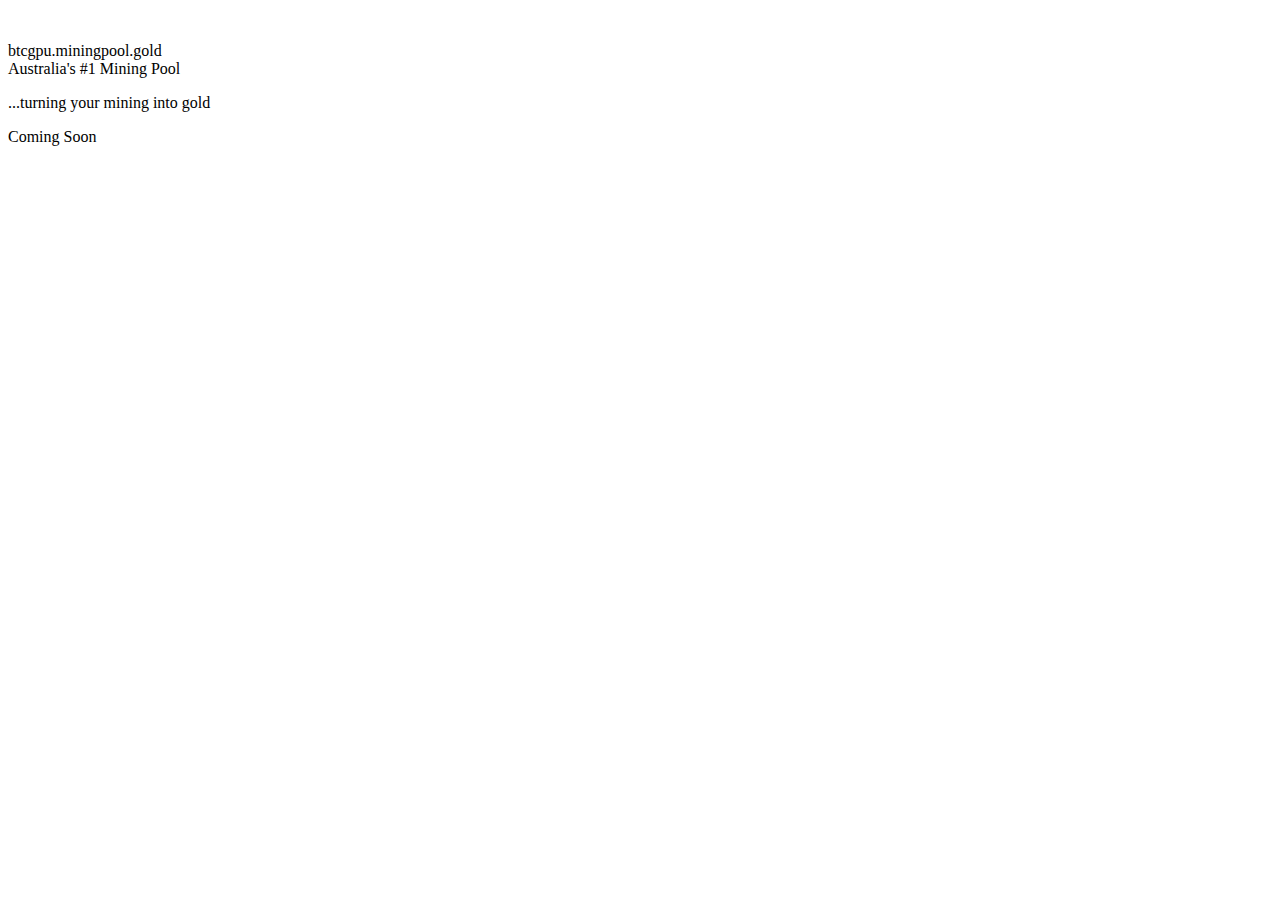
==== website/pages/comingsoon.html @ 409075ce "moving comingsoon page" ====
<!doctype html>
<html>

<head>
    <meta charset="UTF-8">
    <meta name="viewport" content="width=device-width, initial-scale=1.0">
    <title>Bitcoin Gold</title>
    <link rel="stylesheet" href="static/css/bootstrap-theme.min.css"> 
    <link rel="stylesheet" href="static/css/bootstrap.min.css">
    <link rel="stylesheet" href="static/css/font-awesome.min.css">
    <link rel="stylesheet" href="static/css/style.css">
    <link rel="stylesheet" href="static/css/animate.css">
    <link rel="stylesheet" href="static/css/material-design-iconic-font.min.css">
    <link rel="icon" type="image/png" href="img/favicon.png">
</head>

<body>
    <div class="content text-center">
        <img src="static/img/logo.png" class="logo" alt="">
        <p class="coming-soon">
            btcgpu.miningpool.gold<br>
            Australia's #1 Mining Pool 
        </p>
        <p class="coming-soon-small">
            ...turning your mining into gold
        </p>
    </div>
    <div class="footer text-center">
       <!-- 
         <ul class="list-inline">
            <li>
                <a href="https://www.facebook.com/btcgpu/"><span class="fa fa-facebook"></span></a>
            </li>
            <li>
                <a href="https://twitter.com/btcgpu"><span class="fa fa-twitter"></span></a>
            </li>
            <li>
                <a href="https://join.slack.com/t/bitcoin-gold/shared_invite/enQtMjU2MDY5MDQyNjkzLTQyMzZhMTBkMDM4MmRhNTI3NzM4YjlmMzMyNDIwZmFkYjc3ZmFiOTQ4NTJjNDNlNGM0NDI4YTI3MzZmZTRmMzg"><span class="fa fa-slack"></span></a>
            </li>
            <li>
                <a href="https://github.com/BTCGPU/BTCGPU"><span class="fa fa-github"></span></a>
            </li>
        </ul>
        -->
        Coming Soon
    </div>
    <script src="static/js/jquery.min.js"></script>
    <script src="static/js/bootstrap.min.js"></script>
    <script src="static/js/wow.js"></script>
    <script>
        new WOW().init();

    </script>

</body>

</html>
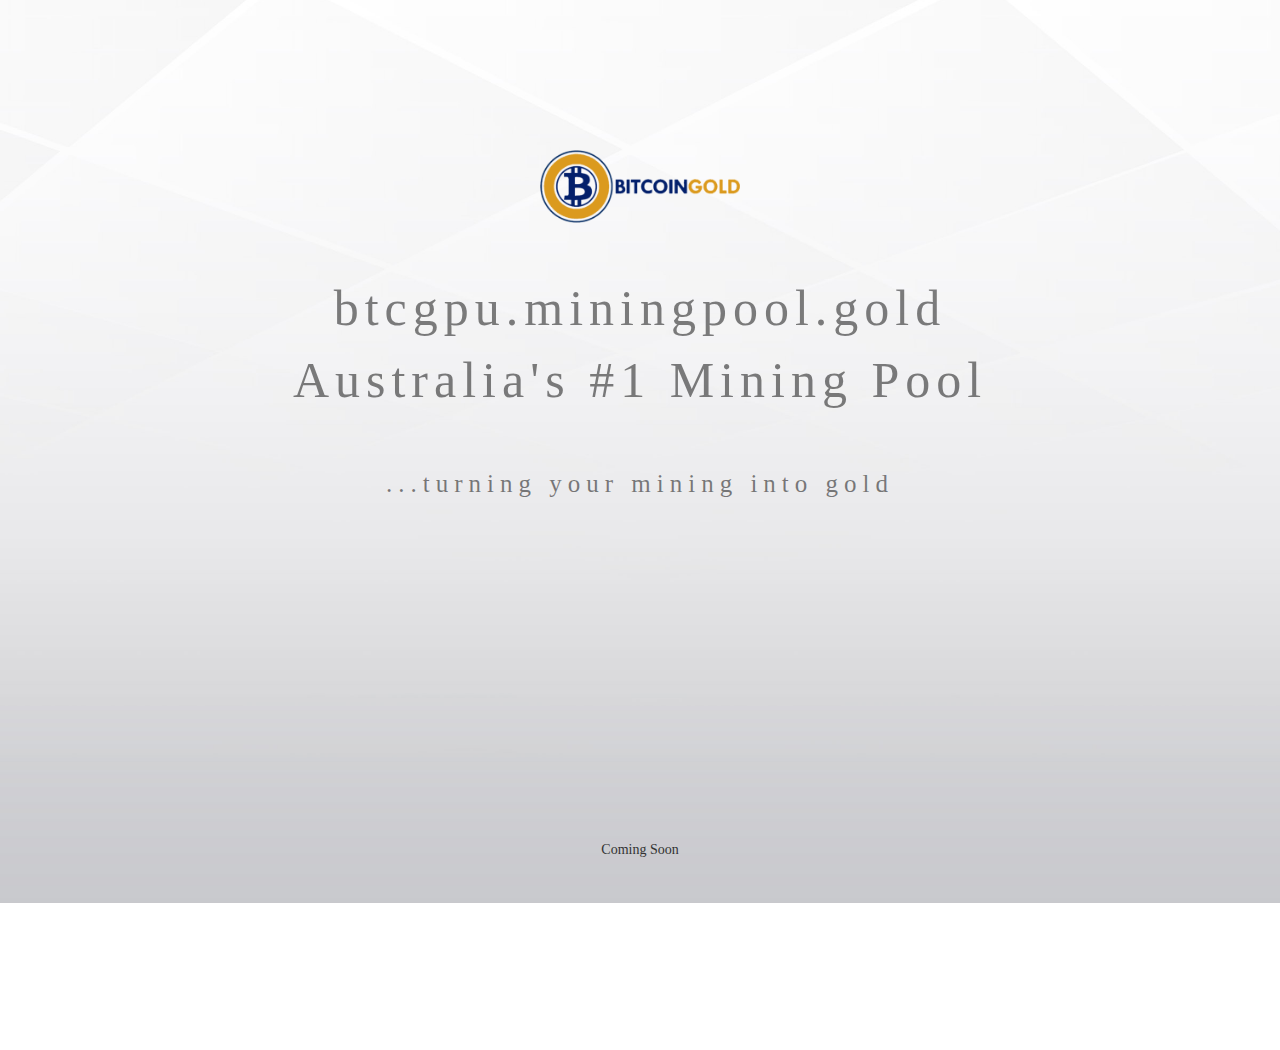
==== commit 65fcd839: "Layout changes to main page" ====
--- a/website/pages/comingsoon.html
+++ b/website/pages/comingsoon.html
@@ -5,18 +5,18 @@
     <meta charset="UTF-8">
     <meta name="viewport" content="width=device-width, initial-scale=1.0">
     <title>Bitcoin Gold</title>
-    <link rel="stylesheet" href="static/css/bootstrap-theme.min.css"> 
-    <link rel="stylesheet" href="static/css/bootstrap.min.css">
-    <link rel="stylesheet" href="static/css/font-awesome.min.css">
-    <link rel="stylesheet" href="static/css/style.css">
-    <link rel="stylesheet" href="static/css/animate.css">
-    <link rel="stylesheet" href="static/css/material-design-iconic-font.min.css">
-    <link rel="icon" type="image/png" href="img/favicon.png">
+    <link rel="stylesheet" href="../static/css/bootstrap-theme.min.css"> 
+    <link rel="stylesheet" href="../static/css/bootstrap.min.css">
+    <link rel="stylesheet" href="../static/css/font-awesome.min.css">
+    <link rel="stylesheet" href="../static/css/style.css">
+    <link rel="stylesheet" href="../static/css/animate.css">
+    <link rel="stylesheet" href="../static/css/material-design-iconic-font.min.css">
+    <link rel="icon" type="image/png" href="../static/img/favicon.png">
 </head>
 
 <body>
     <div class="content text-center">
-        <img src="static/img/logo.png" class="logo" alt="">
+        <img src="../static/img/logo.png" class="logo" alt="">
         <p class="coming-soon">
             btcgpu.miningpool.gold<br>
             Australia's #1 Mining Pool 
@@ -44,9 +44,9 @@
         -->
         Coming Soon
     </div>
-    <script src="static/js/jquery.min.js"></script>
-    <script src="static/js/bootstrap.min.js"></script>
-    <script src="static/js/wow.js"></script>
+    <script src="../static/js/jquery.min.js"></script>
+    <script src="../static/js/bootstrap.min.js"></script>
+    <script src="../static/js/wow.js"></script>
     <script>
         new WOW().init();
 
--- a/website/static/css/style.css
+++ b/website/static/css/style.css
@@ -0,0 +1,111 @@
+html,
+body {
+    height: 100%;
+    font-size: 14px;
+    font-weight: 200;
+    font-family: lato !important;
+}
+
+body {
+    background-image: url(../img/bg-pattern.jpg);
+    background-repeat: no-repeat;
+    background-size: cover;
+    background-position: center center;
+}
+
+@font-face {
+    font-family: "lato";
+    font-weight: 100;
+    src: url('../lato-font/Lato-Hairline.ttf');
+}
+
+@font-face {
+    font-family: 'lato';
+    font-weight: 200;
+    src: url('../lato-font/Lato-Light.ttf');
+}
+
+@font-face {
+    font-family: 'lato';
+    font-weight: 300;
+    src: url('../lato-font/Lato-Regular.ttf');
+}
+
+@font-face {
+    font-family: 'lato';
+    font-weight: 400;
+    src: url('../lato-font/Lato-Bold.ttf');
+}
+
+@font-face {
+    font-family: 'lato';
+    font-weight: 600;
+    src: url('../lato-font/Lato-Black.ttf');
+}
+
+::selection {
+    background: #03206b;
+    color: #fff;
+}
+
+::-moz-selection {
+    background: #03206b;
+    color: #fff;
+}
+
+::-webkit-selection {
+    background: #03206b;
+    color: #fff;
+}
+
+.logo {
+    width: 200px;
+}
+
+.content {
+    margin-top: 150px;
+}
+
+.coming-soon {
+    font-weight: 200;
+    font-size: 50px;
+    letter-spacing: 6px;
+    margin-top: 50px;
+    color: rgba(0, 0, 0, 0.5);
+}
+
+.coming-soon-small {
+    font-weight: 200;
+    font-size: 25px;
+    letter-spacing: 6px;
+    margin-top: 50px;
+    color: rgba(0, 0, 0, 0.5);
+}
+
+.footer {
+    padding-top: 40px;
+    padding-bottom: 40px;
+    position: absolute;
+    left: 0px;
+    bottom: 0px;
+    width: 100%;
+}
+
+.fa {
+    font-size: 24px;
+    color: #03206b;
+}
+
+.footer ul li a {
+    margin-left: 10px;
+    margin-right: 10px;
+}
+
+@media(max-width:768px) {
+    .content {
+        margin-left: -123px;
+    }
+    .coming-soon {
+        font-size: 32px;
+    }
+}--- a/website/static/css/material-design-iconic-font.min.css
+++ b/website/static/css/material-design-iconic-font.min.css
@@ -0,0 +1,31 @@
+@font-face {
+    font-family: 'Material Icons';
+    font-style: normal;
+    font-weight: 400;
+    src: url(MaterialIcons-Regular.eot);
+    /* For IE6-8 */
+    src: local('Material Icons'), local('MaterialIcons-Regular'), url(../fonts/MaterialIcons-Regular.woff2) format('woff2'), url(../fonts/MaterialIcons-Regular.woff) format('woff'), url(../fonts/MaterialIcons-Regular.ttf) format('truetype');
+}
+
+.material-icons {
+    font-family: 'Material Icons';
+    font-weight: normal;
+    font-style: normal;
+    font-size: 24px;
+    /* Preferred icon size */
+    display: inline-block;
+    line-height: 1;
+    text-transform: none;
+    letter-spacing: normal;
+    word-wrap: normal;
+    white-space: nowrap;
+    direction: ltr;
+    /* Support for all WebKit browsers. */
+    -webkit-font-smoothing: antialiased;
+    /* Support for Safari and Chrome. */
+    text-rendering: optimizeLegibility;
+    /* Support for Firefox. */
+    -moz-osx-font-smoothing: grayscale;
+    /* Support for IE. */
+    font-feature-settings: 'liga';
+}